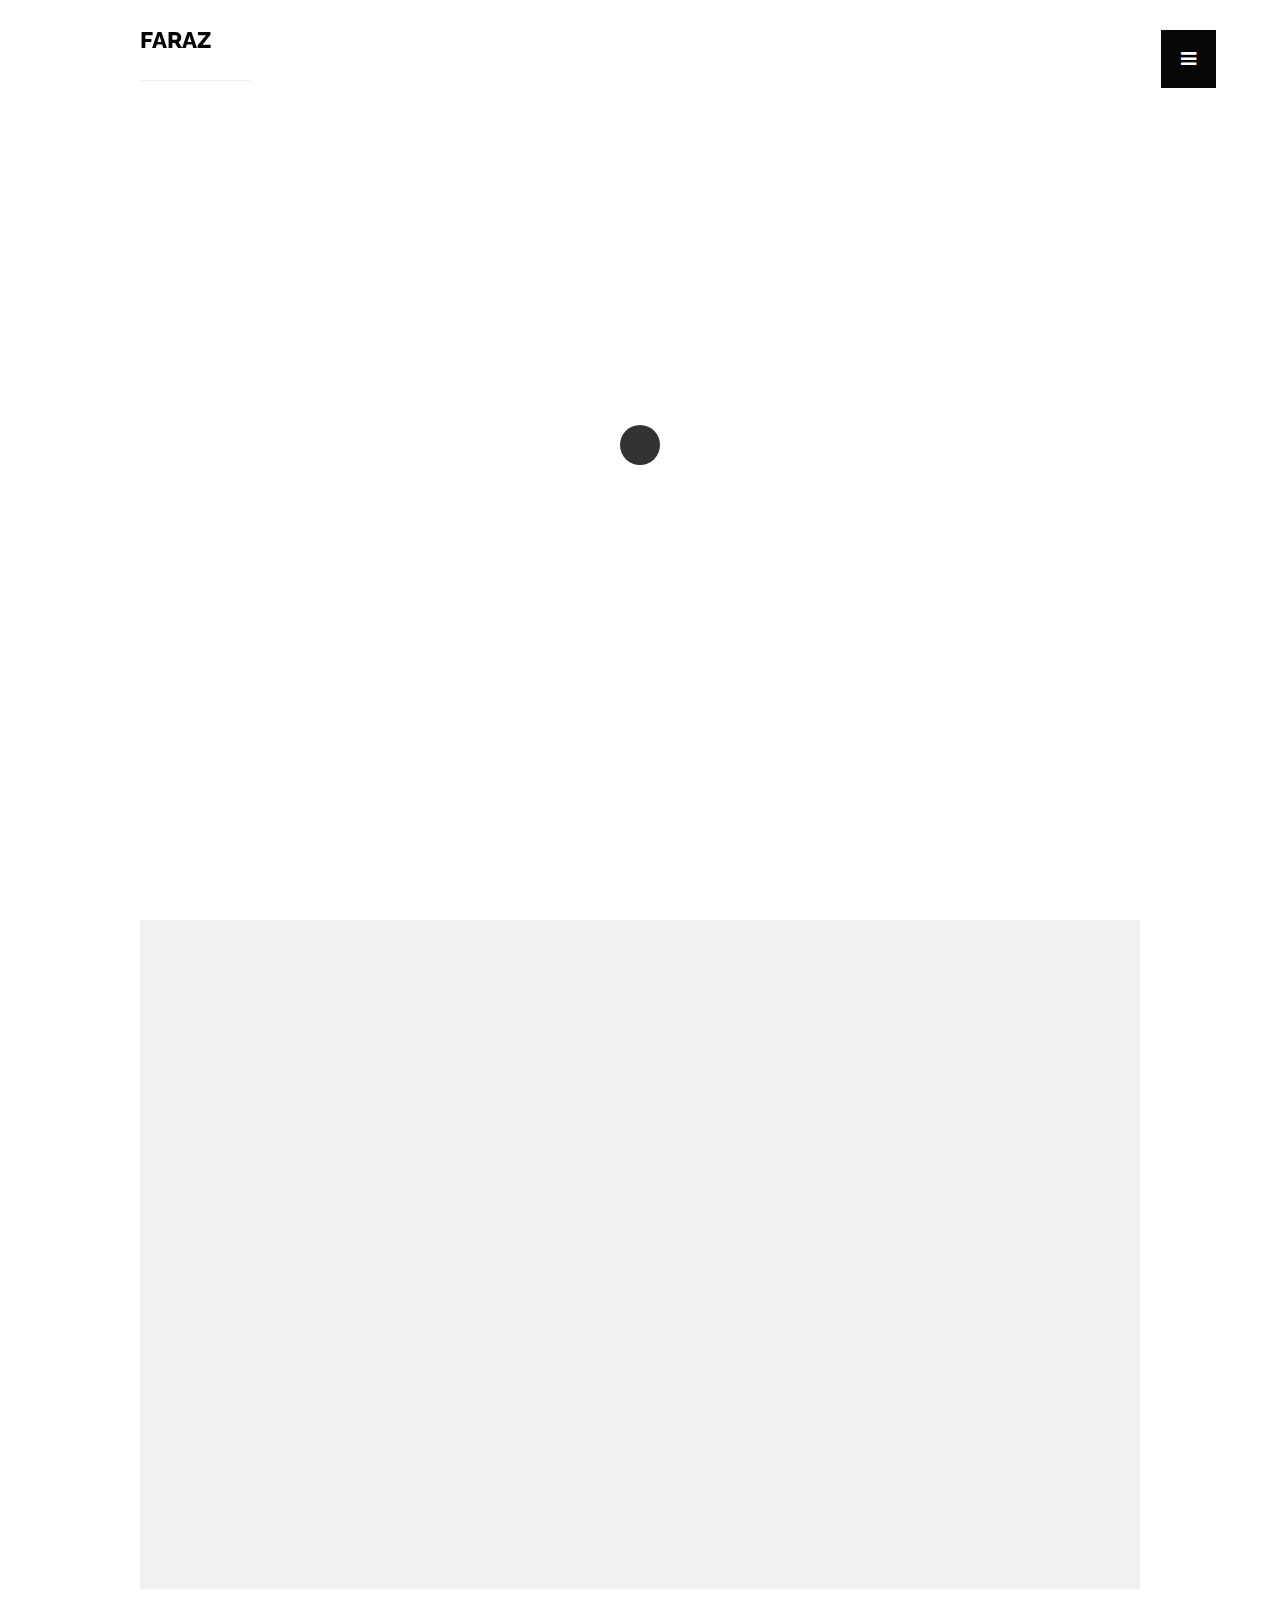
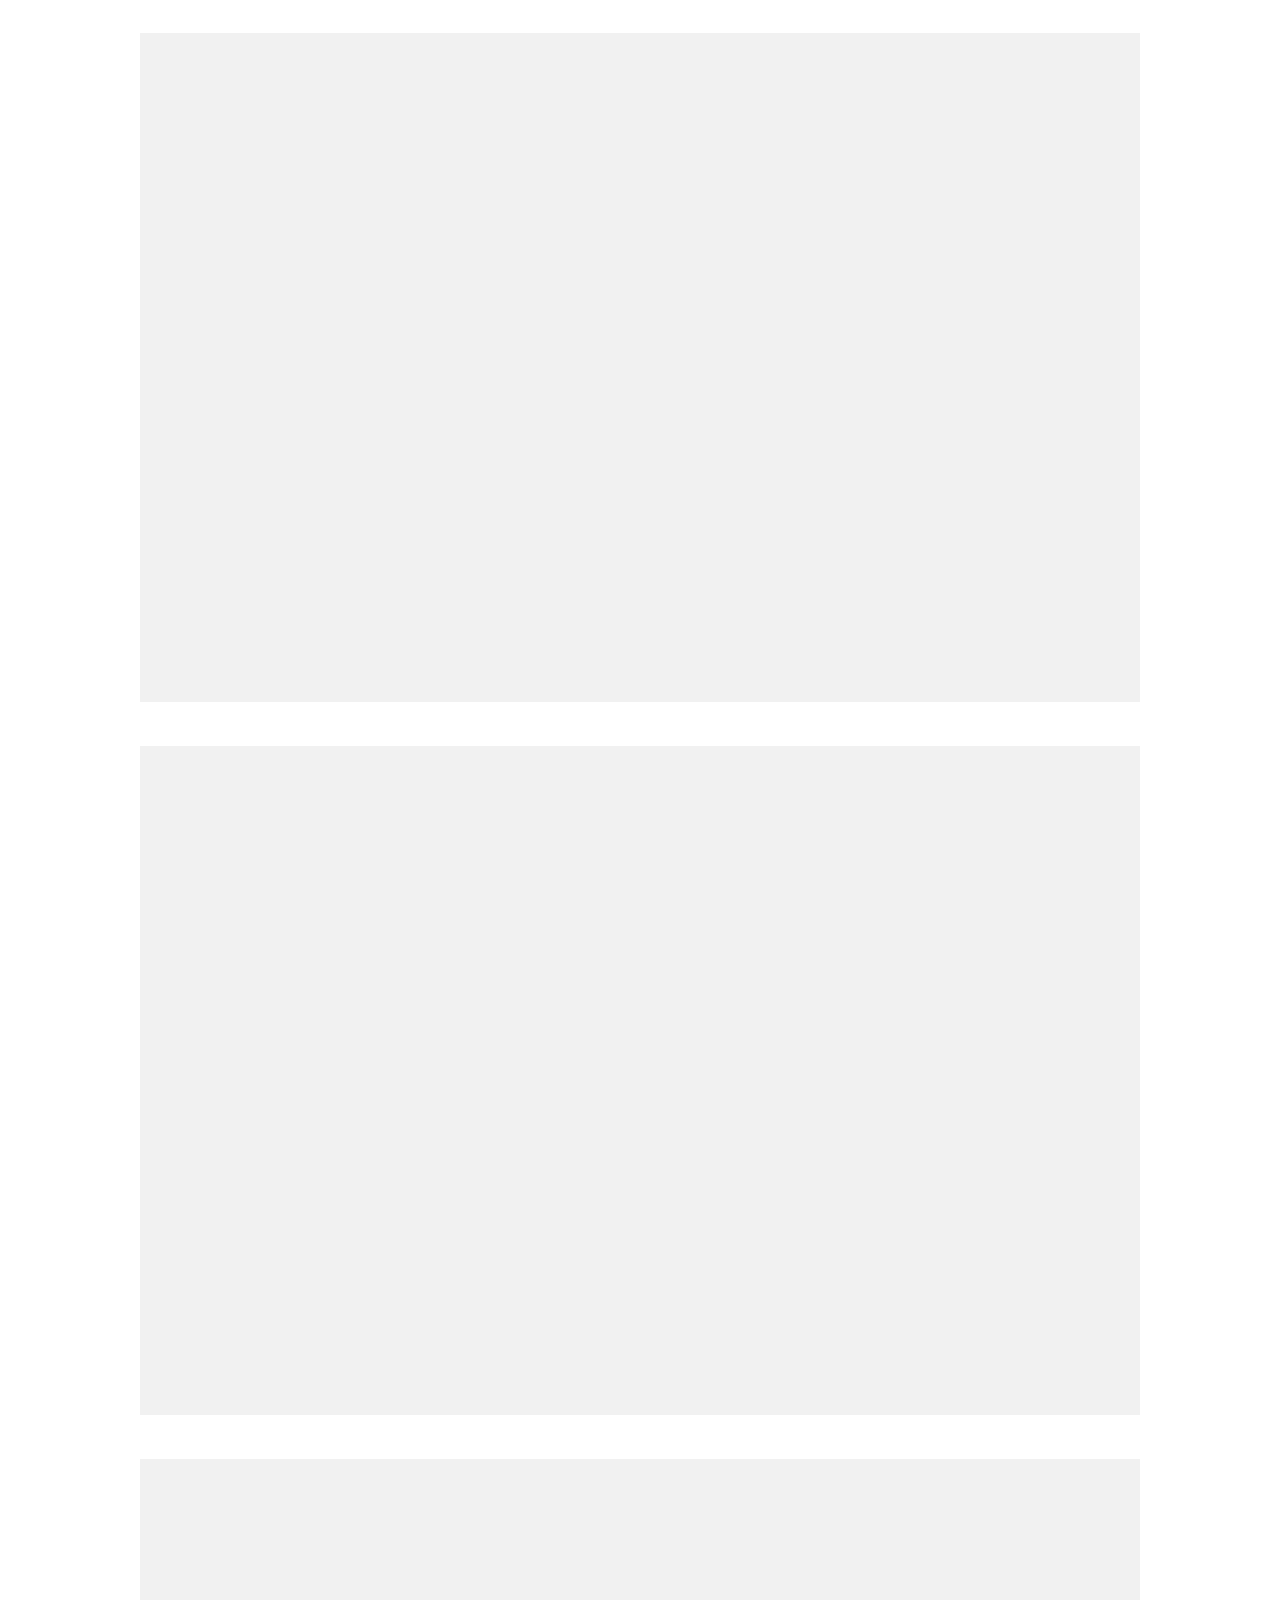
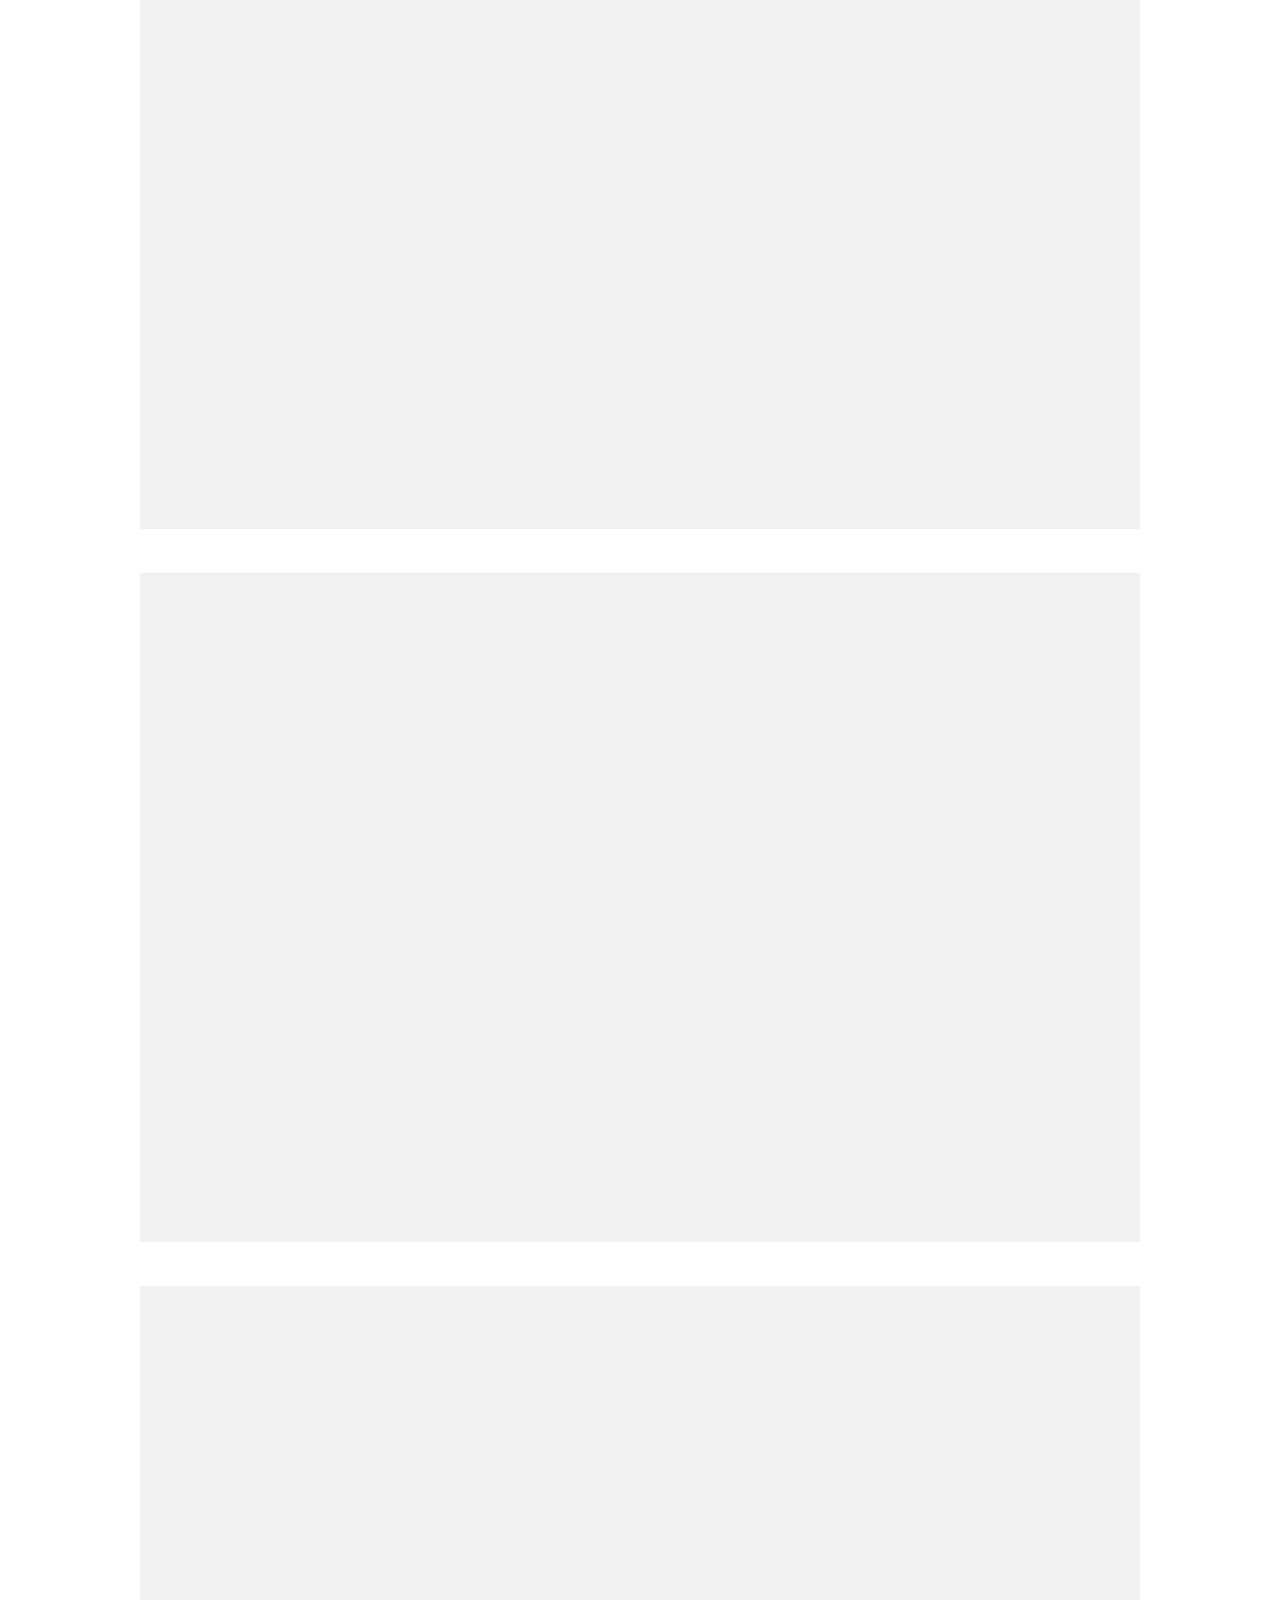
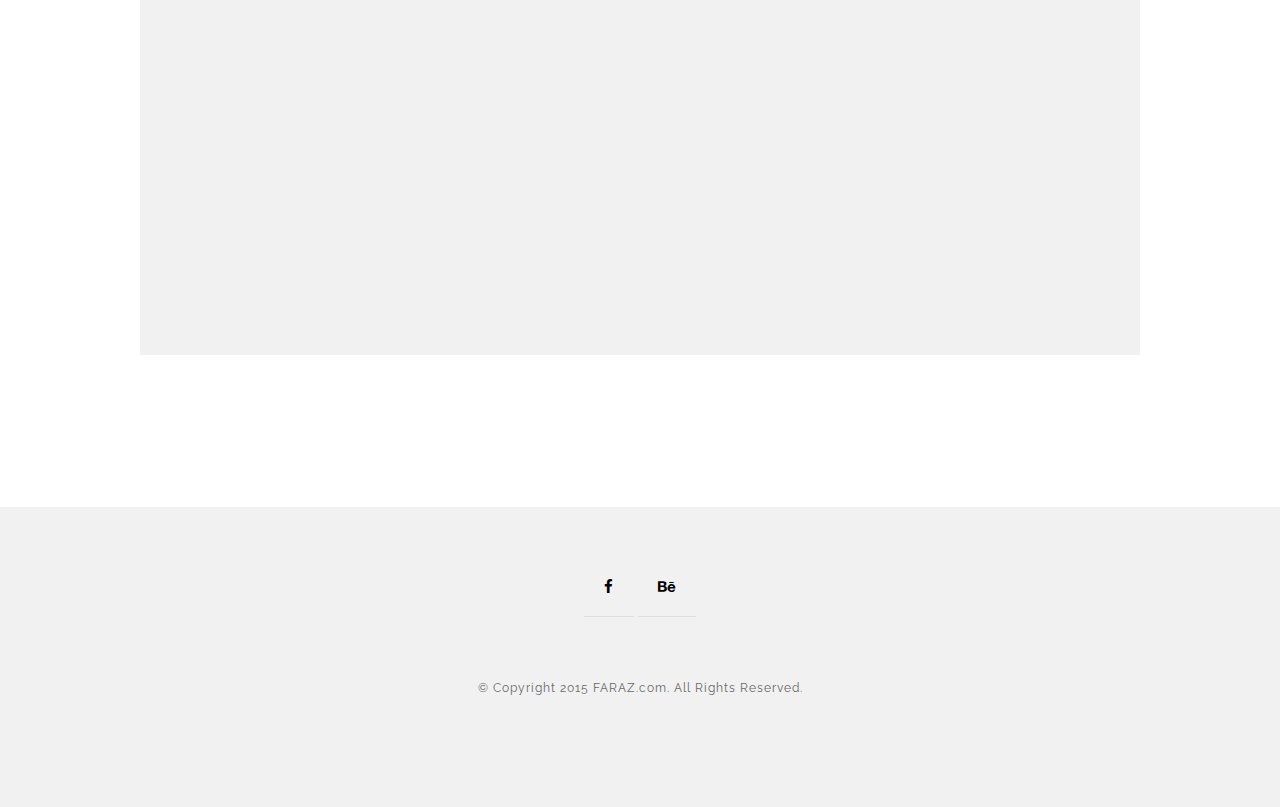
==== dripmail.html @ f26e6fe9 "- Index page completed - Initial setup for the single project pages" ====
<!doctype html>

<html lang="en">
<head>

  <meta charset="utf-8">
  <title>Single - FARAZ - Portfolio</title>
  <meta name="description" content="FARAZ - Portfolio">
  <meta name="keywords" content="FARAZ, Portfolio">
  <meta name="viewport" content="width=device-width, initial-scale=1.0"/>
  <meta name="author" content="faraz">
  <link rel="icon" type="image/png" href="img/icon.png" />

<!--Style-->

  <link rel="stylesheet" href="css/reset.css">
  <link rel="stylesheet" href="css/style.css">
  <link rel="stylesheet" href="css/style-responsive.css">
  
  <link rel="stylesheet" href="http://maxcdn.bootstrapcdn.com/font-awesome/4.3.0/css/font-awesome.min.css">
  
  <!--[if lt IE 9]>
  <script src="http://html5shiv.googlecode.com/svn/trunk/html5.js"></script>
  <![endif]-->
  
</head>

<body>

<!--Preloader-->

<div class="preloader" id="preloader">
    <div class="item">
      <div class="spinner">
      </div>
    </div>
</div>

<div class="opacity-nav">

    <div class="menu-index" id="buttons" style="z-index:999999">
    <i class="fa  fa-close"></i>
    </div>

<ul class="menu-fullscreen">
  <li><a class="ajax-link" href="index.html">Projects</a></li>
  <li class="ajax-link">More<br> Comming <br>Soon</li>
</ul>

</div>


  <!--Header-->
  <header id="fullscreen">
    
      <div class="logo" id="full"><a class="ajax-link" href="index.html">FARAZ</a></div>
      
        <div class="menu-index" id="button">
        <i class="fa fa-bars"></i>
        </div>
        
  </header>

  <div class="clear"></div>

  <!--Content-->

  <div class="content" id="ajax-content">


        <div class="text-intro">

            <h1>PIXEL DESIGN</h1>
          
                    
	          <div class="one-column">
	            <p>Branding, Website</p>
	          </div>


            <div class="two-column">
              <p>Pixel Design is startup company. PD specializes in creating logos and branding. They have own stationery printed for clients.The logo has been created in combination of two letters P + D. It was created about 10 logos. Finally, we chose one of them by the end of the refinement. For the logo was created brandbook and complete visual identity.<br/><br/>Additionally I create simple landing page intro website. On the website is videos & images slider. Moreover is content of the services and contact. The plan is to create an online store. More on website soon...</p>
            </div>   
                 				  
            <div class="clear"></div>
            
            
            <section class="technologyStack" id="technology-stack">

              <header class="" id="">
                  <p>Technology Stack</p>
              </header>
            
              <div class="inner-space" style="margin-top: 20px; margin-bottom: 10px;"><!-- space--></div>
            
              <ul class="list-inline logo-stack">
                
                <li class="item">
                  <img class="image" src="https://intellecta.co/assets/tech-stack/angular-30934039cea6928faba5f11993fc4778c70ad85047303bab1578aaa89dad5684.png" alt="Angular">
                </li>

                <li class="item">
                  <img class="image" src="https://intellecta.co/assets/tech-stack/bootstrap-b8df2a7c023727a8ae563282f7e33adaaf24ba13c744e20637108dc5417f84bb.png" alt="Bootstrap">
                </li>
                
                <li class="item">
                  <img class="image" src="https://intellecta.co/assets/tech-stack/github-def91db69e832c270aef4eb3e1811f38fe24dcbea309e5a8ae19043a96c79efe.png" alt="Github">
                </li>

                <li class="item">
                  <img class="image" src="https://intellecta.co/assets/tech-stack/ionic-72d0213ecaecc97f5c715d6baa82a02dd0fa6d28b4bf46c58a0b7fe1cf902db6.png" alt="Ionic">
                </li>

                <li class="item">
                  <img class="image" src="https://intellecta.co/assets/tech-stack/javascript-f5009ba2524ca3292c6334946c826fdfa4431174a2aed0ed69829b8cf527fd6b.png" alt="Javascript">
                </li>
                
                <li class="item">
                  <img class="image" src="https://intellecta.co/assets/tech-stack/mongodb-14f9705ceaa3d3864faa4202e064a6583d08d78c46f0542c6c952f59200c603a.png" alt="Mongodb">
                </li>
                
                <li class="item">
                  <img class="image" src="https://intellecta.co/assets/tech-stack/node-js-d58429c47b01418f5c469546fa2b886deffae1a27b08c553d02339e476e228aa.png" alt="Node js">
                </li>
                
                <li class="item">
                  <img class="image" src="https://intellecta.co/assets/tech-stack/sass-5036b34d87b33055b2474029cceda0a42d5691616df5094e20e4baa69aa1d1a6.png" alt="Sass">
                </li>
                
                <li class="item">
                  <img class="image" src="https://intellecta.co/assets/tech-stack/typescript-6a69006b78b2d93edfa57c8c54634541bf1ca10361eef0535070a3fe21b8a9a0.png" alt="Typescript">
                </li>
                
              </ul>
            
            </section>
                 				        
            <br/><br/><br/><br/><br/><br/><br/><br/><br/><br/>
            
            <img src="img/single/1.jpg" width="100%"><br/><br/><br/><br/>
            <img src="img/single/2.jpg" width="100%"><br/><br/><br/><br/>
            <img src="img/single/3.jpg" width="100%"><br/><br/><br/><br/>
            <img src="img/single/4.jpg" width="100%"><br/><br/><br/><br/>
            <img src="img/single/5.jpg" width="100%"><br/><br/><br/><br/>
            <img src="img/single/6.jpg" width="100%">
        
        </div>
        
    </div>



  <!--Home Sidebar-->

<div id="ajax-sidebar"></div>


  <!--Footer-->

  <footer>

    <div class="footer-margin">
      <div class="social-footer">
        <a href="https://www.facebook.com/FARAZcom"><i class="fa fa-facebook"></i></a>
        <a href="https://www.behance.net/TomaszMazurczak"><i class="fa fa-behance"></i></a>
      
      </div>     
      <div class="copyright">© Copyright 2015 FARAZ.com. All Rights Reserved.</div>
      

    
    </div>


  </footer>



<!--Scripts-->

  <script src="js/jquery.min.js"></script>
	<script src="js/jquery.easing.min.js"></script>
	<script src="js/modernizr.custom.42534.js" type="text/javascript"></script>
  <script src="js/jquery.waitforimages.js" type="text/javascript"></script>
  <script src="js/typed.js" type="text/javascript"></script>
  <script src="js/masonry.pkgd.min.js" type="text/javascript"></script>  
  <script src="js/imagesloaded.pkgd.min.js" type="text/javascript"></script>    
  <script src="js/jquery.jkit.1.2.16.min.js"></script>
 
  <script src="js/script.js" type="text/javascript"></script>
  
	<script>
    $('#button, #buttons').on('click', function() {
      $( ".opacity-nav" ).fadeToggle( "slow", "linear" );
    // Animation complete.
    });
  </script>


</body>
</html>
---- css/style.css ----
@import url(http://fonts.googleapis.com/css?family=Raleway:400,300,500,600,700,800,900,100,200);

body{
  font-family: 'Raleway', sans-serif;
  font-size:14px;
  font-weight: 400;
  overflow-y:scroll;
  -webkit-font-smoothing: antialiased;
}

::selection {
		background: #000;
		color: #fff;
		text-shadow: none;
	}
	
	::-moz-selection {
		background: #000;
		color: #fff;
		text-shadow: none;
	}

p{
  font-family: 'Raleway', sans-serif;
  font-size:14px;
  font-weight: 400;
}

a{
  text-decoration:none;
  -webkit-transition: all 0.2s ease-in;
	-moz-transition: all 0.2s ease-in;
	-ms-transition: all 0.2s ease-in;
	-o-transition: all 0.2s ease-in;
	transition: all 0.2s ease-in; 
	border-bottom:1px solid #dedede;
}

a:focus {
  outline:none;
}

strong{
  font-weight:700;

}

/*
**************************
PRELOADER
**************************
*/

.preloader{
  position:fixed;
  top:0;
  width:100%;
  height:100%;
  background:white;
  z-index:999;
}
 
.preloader .item{
  position:absolute;
  width:50px;
  height:50px;
  left:50%;
  top:50%;
  margin-left:-25px;
  margin-top:-25px;
} 

.spinner {
  width: 40px;
  height: 40px;
  margin: 0px auto;
  background-color: #333;
  border-radius: 100%;  
  -webkit-animation: scaleout 1.0s infinite ease-in-out;
  animation: scaleout 1.0s infinite ease-in-out;
}

@-webkit-keyframes scaleout {
  0% { -webkit-transform: scale(0.0) }
  100% {
    -webkit-transform: scale(1.0);
    opacity: 0;
  }
}

@keyframes scaleout {
  0% { 
    transform: scale(0.0);
    -webkit-transform: scale(0.0);
  } 100% {
    transform: scale(1.0);
    -webkit-transform: scale(1.0);
    opacity: 0;
  }
}





/*
**************************
NAVIGATION OPACITY
**************************
*/



.opacity-nav{
  position:fixed;
  display:none;
  width:100%;
  height:100%;
  top:0;
  z-index:9999;
  background:rgba(0,0,0,0.95);
}

ul.menu-fullscreen{
  width: 100%;
  top: 50%;
  position: absolute;
  height: 280px;
  margin-top: -140px;
}

ul.menu-fullscreen li{
  font-size:35px;
  text-align:center;
  line-height:70px;
  font-weight:500;
}

ul.menu-fullscreen li > a{
  color:#999999;
  border:0;
}

ul.menu-fullscreen li > a:hover{
  color:#ffffff;
}


#full{
  width:1140px;
  position: relative;
  top:0;
  margin:0 auto;
  z-index: 9997;
}


#fullscreen{
  display:none;
  position:absolute;
  top:0;
  width:100%;
  margin:0 auto;
  height:80px;
  z-index: 9998;
}

/*
**************************
HEADER
**************************
*/

header.boxed{
  position:fixed;
  width:100%;
  margin:0 auto;
  height:80px;
  z-index:9999;
  display:none;
  background:none;
  top:0;
    -webkit-transition: background 0.2s ease-in;
	-moz-transition: background 0.2s ease-in;
	-ms-transition: background 0.2s ease-in;
	-o-transition: background 0.2s ease-in;
	transition: background 0.2s ease-in; 
}

header.boxed .header-margin{
  width:1140px;
  margin:0 auto;
}

header.boxed .header-margin-mini{
  width:90%;
  margin:0 auto;
}


ul.social-icon{
  float:right;
}

ul.social-icon a{
  float:right;
  font-size:15px;
  border-bottom:0;
  color:black;
  padding-right:0px !important;
}

ul.social-icon a:hover{
  color:#c3c3c3;
}

.menu-index{
  position: fixed;
  right: 5%;
  top: 30px;
  z-index: 99999;
  padding:20px;
  background:black;
  cursor:pointer;
}


.menu-index i{
  float:right;
  font-size:18px;
  color:white;
  padding-right:0px !important;
}

.menu-index i:hover{
  color:#c3c3c3;
}


ul.menu-icon{
  float:right;
}

ul.menu-icon a{
  float:right;
  font-size:19px;
  color:white;
  padding-right:0px !important;
}

ul.menu-icon i{
  padding:20px;
  background:black;
}

ul.menu-icon a:hover{
  color:#c3c3c3;
}

header a{
  color:#000000;
}

ul.header-nav{
  width:60%;
  float:left;
}

header .logo > a{
  font-size:23px;
  font-weight:800;
  float:left;
  line-height:80px;
  padding-right:40px;
  border-bottom: 1px solid #f1f1f1;
}

header .logo > a:hover{
  color:#c3c3c3;
}

header li{
  text-transform:uppercase;
  list-style-type: none; margin: 0 auto; float: left;
}

header li > a{
  font-size:13px;
  color:#c3c3c3;
  padding-right:25px;
  padding-left:25px;
  font-weight:800;
  line-height:80px;
  display:inline-block;  
  border-bottom:0;
}

header li > a:hover{
  color:#000000;
}

header li > a #active{
  color:#000000;
}

header li ul{
  overflow: hidden; display: none; background: #f9f9f9; z-index:20;
}

header li ul li a{
  line-height:50px;
  padding-left:30px; 
  width:260px;
}

header li:hover ul{
  position: absolute; padding: 0; display: block; width: 260px;
}



/*
**************************
CONTENT
**************************
*/

.hero-image{
  position:relative; 
  width:100%; 
  top:0; 
  height:400px; 
  background: url('../img/full/full.jpg') center center;
  -webkit-background-size: cover;
  -moz-background-size: cover;
  -o-background-size: cover;
  background-size: cover;  
  
}

.one-column{
  width:40%;
  position:relative;
  float:left;
}

.two-column{
  width:60%;
  position:relative;
  float:left;
}

.one-column p{
  width:70% !important;
}

.two-column p{
  width:100% !important;
}

.clear{
  clear:both;
}

.content{
  position:relative;
  width:1140px;
  margin:50px auto;
}


.content .text-intro{
  width: 1140px;
  margin-top: 150px;
  margin: 150px auto 0;
}

.content .text-intro h1{
  font-size:43px;
  width:40%;
  text-transform:uppercase;
  color:#000000;
  font-weight:900;
  line-height:70px;
}

.content .text-intro p{
  font-size:13px;
  color:#8d8d8d;
  margin-top:30px;
  font-weight:400;
  line-height:22px;
  letter-spacing:1px;
  width:40%;
}

        .typed-cursor{
            opacity: 1;
            font-weight: 900;
            -webkit-animation: blink 0.7s infinite;
            -moz-animation: blink 0.7s infinite;
            -ms-animation: blink 0.7s infinite;
            -o-animation: blink 0.7s infinite;
            animation: blink 0.7s infinite;
        }
        @-keyframes blink{
            0% { opacity:1; }
            50% { opacity:0; }
            100% { opacity:1; }
        }
        @-webkit-keyframes blink{
            0% { opacity:1; }
            50% { opacity:0; }
            100% { opacity:1; }
        }
        @-moz-keyframes blink{
            0% { opacity:1; }
            50% { opacity:0; }
            100% { opacity:1; }
        }
        @-ms-keyframes blink{
            0% { opacity:1; }
            50% { opacity:0; }
            100% { opacity:1; }
        }
        @-o-keyframes blink{
            0% { opacity:1; }
            50% { opacity:0; }
            100% { opacity:1; }
        }

/*
**************************
HOME SIDEBAR
**************************
*/

.home-sidebar{
  top:0;
  position:absolute;
  width:33.3333%;
  right:0;
  height:100%;
  background:#f4f4f4;
  z-index:9;
  overflow:hidden;
  background-size:100%;
}

.parallax{
  position:absolute;
}

.parallax-option{
  position:absolute; width:100%; height:100%;
}

/*
**************************
PORTFOLIO GRID
**************************
*/

.prev-next{
  width:100%;
  max-width:1170px;
  margin:0 auto;
  padding-top:100px;
}

.prev-next a{
  color:black;
  font-weight:500;
  padding-bottom: 15px;
}

.prev-next a:hover{
  border-bottom:1px solid black;
}

.prev-button{
  width:50%;
  position:relative;
  float:left;
  text-align:left;
}

.next-button{
  width:50%;
  position:relative;
  float:left;
  text-align:right;
}


#ajax-content{width:100%;}

.portfolio-grid{
  width:1170px;
  position:relative;
  margin: 30px auto;
  overflow:hidden;
}

#portfolio-sidebar{
  width: 780px !important;
  padding-right: 390px;

}

li.grid-item{
  width:360px;
  position:relative;
  float:left;
  padding:15px;
}

.grid-hover{
  position: absolute;
  width:360px;
  height: 100%;
  top:0;
  background: white;
  z-index: 2;
  opacity: 0;
  -webkit-transition: all 0.2s ease-in;
	-moz-transition: all 0.2s ease-in;
	-ms-transition: all 0.2s ease-in;
	-o-transition: all 0.2s ease-in;
	transition: all 0.2s ease-in; 
}

.grid-hover:hover{
  opacity: 0.9;
}

.grid-hover h1{
  font-size:23px;
  bottom:80px;
  left:40px;
  position:absolute;
  text-transform:uppercase;
  color:#000000;
  letter-spacing:1px;
  font-weight:900;
  line-height:50px;
}

.grid-hover p{
  font-size:13px;
  bottom:40px;
  left:40px;
  position:absolute;
  color:#686868;
  letter-spacing:1px;
  font-weight:400;
  line-height:50px;
}

li.grid-item img{
  width:360px;
}

/*
**************************
FOOTER
**************************
*/

#footer-box{height:150px; margin-top:75px;}

footer{
  background: #f1f1f1;
  width:100%;
  margin-top:150px;
  height:300px;
  overflow:hidden;
  position:relative;
  z-index:10;
}

.footer-margin{
  width:1140px;
  margin: 30px auto;
  line-height: 100px;
}

#footer-left{text-align:left;}

.footer-margin .copyright{
  color: #686868;
  letter-spacing: 1px;
  font-size: 12px;
  width: 100%;
  text-align:center;
  float: left;
}

.footer-margin .social-footer{
  color: #686868;
  letter-spacing: 1px;
  font-size: 13px;
  width: 100%;
  text-align:center;
  float: left;
}

.footer-margin .social-footer a{
  font-size:15px;
  color:black;
  padding: 20px;
}

.footer-margin .social-footer a:hover{
  color:#c3c3c3;
}


/*
**************************
CONTACT
**************************
*/

.contact-one, .contact-two{
  width:30%;
  padding-right:3%;
  position:relative;
  float:left;
}

.contact-three{
  width:33%;
  position:relative;
  float:left;
}

.contact-one p, .contact-two p, .contact-three p{
  width:100% !important;
}

input{

  width:100%;
  height:40px;
  background:#f8f7f7;
  border:0;
  color:#000000;
  font-weight:500;
  line-height:40px;
  font-family: 'Raleway', sans-serif;
  margin-bottom:10px;
  font-size:13px;
  padding-left:15px;
  -webkit-box-sizing: border-box; /* Safari/Chrome, other WebKit */
  -moz-box-sizing: border-box;    /* Firefox, other Gecko */
  box-sizing: border-box;         /* Opera/IE 8+ */
}

input.button-submit{

  width:220px;
  height:40px;
  background:#f8f7f7;
  font-weight:500;
  border:0;
  font-family: 'Raleway', sans-serif;
  color:#000000;
  float:right;
  font-weight:900;
  line-height:40px;
  font-size:13px;
}

input:focus{
  background:#f4f4f4; 
}

textarea{

  width:100%;
  height:40px;
  border:0;
  line-height:40px;
  background:#f8f7f7;
  color:#000000;
  font-size:13px;
  font-family: 'Raleway', sans-serif;
  font-weight:500;
  margin-bottom:10px;
  padding:0 0 0 15px;
  -webkit-box-sizing: border-box; /* Safari/Chrome, other WebKit */
  -moz-box-sizing: border-box;    /* Firefox, other Gecko */
  box-sizing: border-box;         /* Opera/IE 8+ */
    -webkit-transition: all 0.2s ease-in;
	-moz-transition: all 0.2s ease-in;
	-ms-transition: all 0.2s ease-in;
	-o-transition: all 0.2s ease-in;
	transition: all 0.2s ease-in; 
}

textarea:focus{background:#f4f4f4; height:250px;}


/* tech stack css */
.list-inline {
  padding-left: 0;
  list-style: none;
  margin-left: -5px;
}

.list-inline>li {
  display: inline-block;
  padding-left: 5px;
  padding-right: 5px;
}

.logo-stack {
  /* text-align: center; */
  /* max-width: 1050px; */
  margin: 0 auto !important;
}

.logo-stack .item {
  width: 90px;
  height: 90px;
  border: 3px solid #fcf1f1;
  display: inline-flex;
  align-items: center;
  border-radius: 50%;
  background: #fff;
  margin-bottom: 25px;
  margin-right: 25px;
}

.logo-stack .item img {
  width: 80%;
  margin: 0 auto;
  text-align: center;
  height: auto;
}
---- css/style-responsive.css ----
@media all and (max-width: 1330px) and (min-width: 1180px) {

  header.boxed .header-margin{
    width:1000px;
  }

  .content .text-intro{
    width:1000px;
  }

  .footer-margin{
    width:1000px;
  }

  .content .text-intro h1, .content .text-intro p{
    width:60%;
  }

  #full{
    width:1000px;
  }

  .prev-next{
    max-width:1000px;
  }


  /*
  **************************
  Portfolio Grid
  **************************
  */

  #portfolio-sidebar{

    width: 710px !important;
    padding-right: 320px;
  }

  .portfolio-grid{

    width:1030px;

  }

  .grid-hover, li.grid-item, li.grid-item img{
    width:312px;
  }


}


@media all and (max-width: 1179px) and (min-width: 1024px) {


  header.boxed .header-margin{
    width:800px;
  }

  .content .text-intro{
    width:800px;
  }

  .footer-margin{
    width:800px;
  }

  .content .text-intro h1, .content .text-intro p{
    width:60%;
  }

  #full{
    width:800px;
  }

  .prev-next{
    max-width:800px;
  }


  /*
  **************************
  Portfolio Grid
  **************************
  */

  #portfolio-sidebar{

    width: 580px !important;
    padding-right: 250px;
  }

  .portfolio-grid{

    width:830px;

  }

  .grid-hover, li.grid-item, li.grid-item img{
    width:246px;
  }

}


@media all and (max-width: 1023px) and (min-width: 769px) {


  header.boxed .header-margin{
    width:600px;
  }

  .content .text-intro{
    width:600px;
  }

  .footer-margin{
    width:600px;
  }

  .content .text-intro h1, .content .text-intro p{
    width:100%;
  }

  #full{
    width:600px;
  }

  .prev-next{
    max-width:600px;
  }
  
  .home-sidebar{
    display:none;
  }
  
  ul.header-nav{
    width:50%;
  
  }
  
  header li > a{
    padding-right: 15px;
    padding-left: 15px;
  }
 


  /*
  **************************
  Portfolio Grid
  **************************
  */

  #portfolio-sidebar{

    width:630px !important;
    padding-right: 0;
  }

  .portfolio-grid{
    width:630px;
  }

  .grid-hover, li.grid-item, li.grid-item img{
    width:282px;
  }

}



@media all and (max-width: 768px) and (min-width: 481px) {


  header.boxed .header-margin{
    width:400px;
  }

  .content .text-intro{
    width:400px;
  }

  .footer-margin{
    width:400px;
  }

  .content .text-intro h1, .content .text-intro p{
    width:100% !important;
  }

  #full{
    width:400px;
    display:block !important;
  }

  .menu-index{
    display:block !important;
  }

  .prev-next{
    max-width:400px;
  }
  
  .home-sidebar{
    display:none;
  }
  
  ul.header-nav{
    width:50%;
  
  }
  
  header li > a{
    padding-right: 15px;
    padding-left: 15px;
  }
 
  .one-column, .two-column{
    width:100%;
  }
  
  .contact-one, .contact-two, .contact-three{
    width:100%;
  }
  
  textarea{
    height:250px;
  }

  input.button-submit{
    margin-bottom:100px;
  }
  
  .logo, .menu-index{
    display:block;
  }

  header.boxed{
    display:none !important;
  }  
  
  #footer-left{text-align:center;}

  /*
  **************************
  Portfolio Grid
  **************************
  */

  #portfolio-sidebar{

    width:430px !important;
    padding-right: 0;
  }

  .portfolio-grid{
    width:430px;
  }

  .grid-hover, li.grid-item, li.grid-item img{
    width:400px;
  }

}


@media all and (max-width: 480px) and (min-width: 320px) {


  header.boxed .header-margin{
    width:280px;
  }

  .content .text-intro{
    width:280px;
  }

  .footer-margin{
    width:280px;
  }
  
  .footer-margin .copyright{line-height:40px;}

  .content .text-intro h1, .content .text-intro p{
    width:100% !important;
  }

  #full{
    width:280px;
    display:block !important;
  }
  
  .menu-index{
    display:block !important;
  }

  .prev-next{
    max-width:280px;
  }
  
  .home-sidebar{
    display:none;
  }
 
  .one-column, .two-column{
    width:100%;
  }
  
  .contact-one, .contact-two, .contact-three{
    width:100%;
  }
  
  textarea{
    height:250px;
  }
  
  input, textarea{
    padding:0;
  }

  input.button-submit{
    margin-bottom:100px;
  }
  
  header.boxed{
    display:none !important;
  }  
  
  #footer-left{text-align:center;}
  
  .content .text-intro h1{
    font-size:33px; 
    line-height:50px;
  }

  /*
  **************************
  Portfolio Grid
  **************************
  */

  #portfolio-sidebar{

    width:310px !important;
    padding-right: 0;
  }

  .portfolio-grid{
    width:310px;
  }

  .grid-hover, li.grid-item, li.grid-item img{
    width:280px;
  }

}
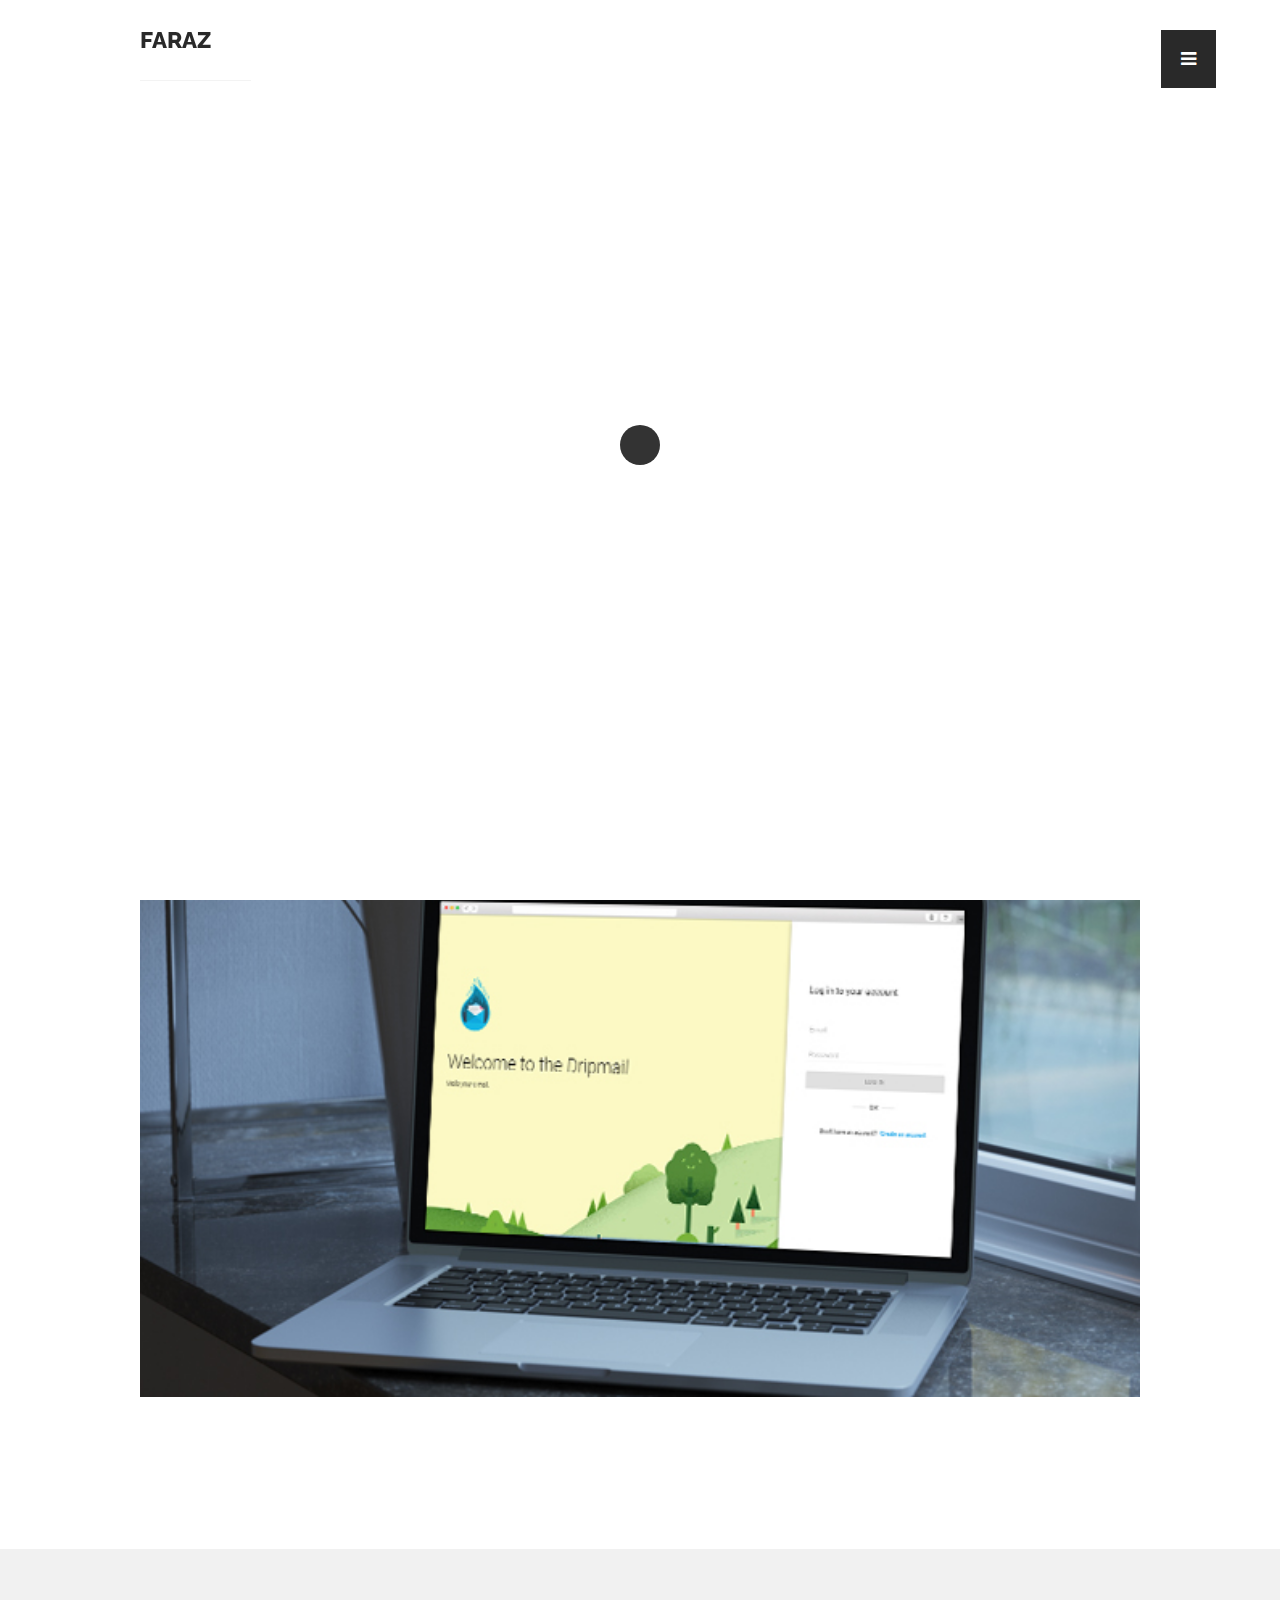
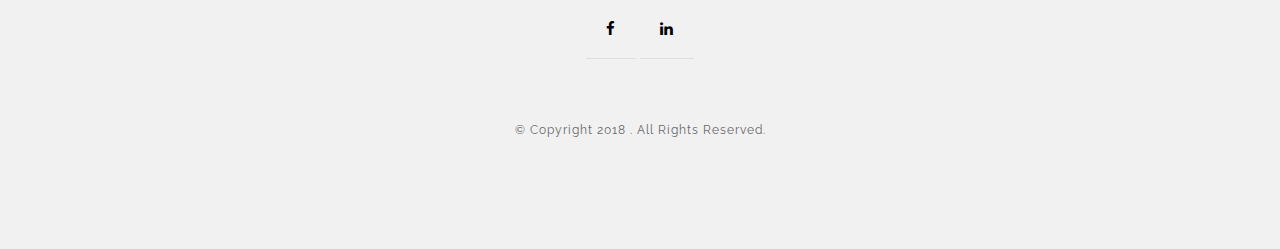
==== commit 4a29f250: "- Added all the porfolios - Added all the sub pages" ====
--- a/dripmail.html
+++ b/dripmail.html
@@ -70,16 +70,22 @@
 
         <div class="text-intro">
 
-            <h1>PIXEL DESIGN</h1>
+            <h1>DripMail</h1>
           
                     
 	          <div class="one-column">
-	            <p>Branding, Website</p>
+	            <p>Web Application</p>
 	          </div>
 
 
             <div class="two-column">
-              <p>Pixel Design is startup company. PD specializes in creating logos and branding. They have own stationery printed for clients.The logo has been created in combination of two letters P + D. It was created about 10 logos. Finally, we chose one of them by the end of the refinement. For the logo was created brandbook and complete visual identity.<br/><br/>Additionally I create simple landing page intro website. On the website is videos & images slider. Moreover is content of the services and contact. The plan is to create an online store. More on website soon...</p>
+              <p>DripMail aims to solve one of the primary problems for
+                    email marketing and better monitoring for the email statuses. 
+                    Business Owners can run email marketing campaigns and through 
+                    a DashBoard they can see the stats for the campaign that they have run. 
+                    Business owners can schedule the email campaigns and 
+                    through visualization business owners can see the response rate of any specific email 
+                    and define better strategies.</p>
             </div>   
                  				  
             <div class="clear"></div>
@@ -106,14 +112,6 @@
                 <li class="item">
                   <img class="image" src="https://intellecta.co/assets/tech-stack/github-def91db69e832c270aef4eb3e1811f38fe24dcbea309e5a8ae19043a96c79efe.png" alt="Github">
                 </li>
-
-                <li class="item">
-                  <img class="image" src="https://intellecta.co/assets/tech-stack/ionic-72d0213ecaecc97f5c715d6baa82a02dd0fa6d28b4bf46c58a0b7fe1cf902db6.png" alt="Ionic">
-                </li>
-
-                <li class="item">
-                  <img class="image" src="https://intellecta.co/assets/tech-stack/javascript-f5009ba2524ca3292c6334946c826fdfa4431174a2aed0ed69829b8cf527fd6b.png" alt="Javascript">
-                </li>
                 
                 <li class="item">
                   <img class="image" src="https://intellecta.co/assets/tech-stack/mongodb-14f9705ceaa3d3864faa4202e064a6583d08d78c46f0542c6c952f59200c603a.png" alt="Mongodb">
@@ -121,6 +119,10 @@
                 
                 <li class="item">
                   <img class="image" src="https://intellecta.co/assets/tech-stack/node-js-d58429c47b01418f5c469546fa2b886deffae1a27b08c553d02339e476e228aa.png" alt="Node js">
+                </li>
+
+                <li class="item">
+                  <img class="image" src="https://intellecta.co/assets/tech-stack/express-0dceeebcbae14f072c32c66ba35148dd4d2bf1b5b27c30f97e58c49f5834d220.png" alt="Express js">
                 </li>
                 
                 <li class="item">
@@ -137,12 +139,7 @@
                  				        
             <br/><br/><br/><br/><br/><br/><br/><br/><br/><br/>
             
-            <img src="img/single/1.jpg" width="100%"><br/><br/><br/><br/>
-            <img src="img/single/2.jpg" width="100%"><br/><br/><br/><br/>
-            <img src="img/single/3.jpg" width="100%"><br/><br/><br/><br/>
-            <img src="img/single/4.jpg" width="100%"><br/><br/><br/><br/>
-            <img src="img/single/5.jpg" width="100%"><br/><br/><br/><br/>
-            <img src="img/single/6.jpg" width="100%">
+            <img src="img/portfolio/dripmail/demo1.jpg" width="100%">
         
         </div>
         
@@ -161,11 +158,11 @@
 
     <div class="footer-margin">
       <div class="social-footer">
-        <a href="https://www.facebook.com/FARAZcom"><i class="fa fa-facebook"></i></a>
-        <a href="https://www.behance.net/TomaszMazurczak"><i class="fa fa-behance"></i></a>
+        <a href="https://web.facebook.com/xpac.faraz"><i class="fa fa-facebook"></i></a>
+        <a href="https://www.linkedin.com/in/faraz-sarwar-201717121/"><i class="fa fa-linkedin"></i></a>
       
       </div>     
-      <div class="copyright">© Copyright 2015 FARAZ.com. All Rights Reserved.</div>
+      <div class="copyright">© Copyright 2018 . All Rights Reserved.</div>
       
 
     
